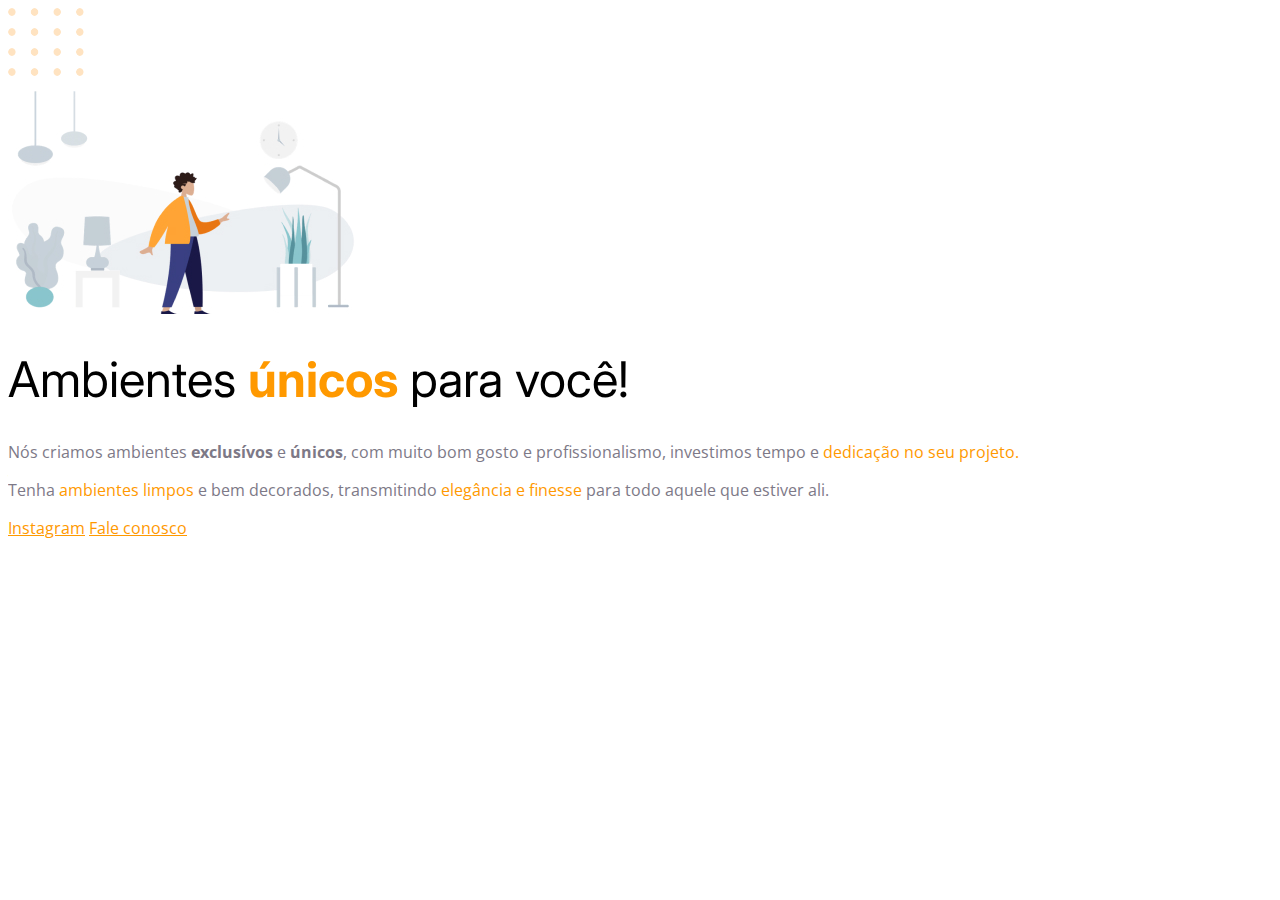
==== index.html @ 3a6441bd "Carregando arquivos existentes" ====
<!DOCTYPE html>
<html lang="pt-br">
  <head>
    <link rel="preconnect" href="https://fonts.googleapis.com" />
    <link rel="preconnect" href="https://fonts.gstatic.com" crossorigin />

    <meta charset="UTF-8" />
    <meta name="viewport" content="width=device-width, initial-scale=1.0" />

    <link rel="stylesheet" href="/css/style.css" />

    <title>Móveis customizados</title>

    <link
      href="https://fonts.googleapis.com/css2?family=Inter:wght@400;700&family=Open+Sans:wght@400;700&display=swap"
      rel="stylesheet"
    />

    <img
      src="/images/balls-decoration.svg"
      alt="Bolinhas laranjas no canto direito inferior da tela"
    />

    <div id="hero">
      <img
        src="/images/image 1.jpg"
        alt="Desenho de uma pessoa vestindo camisa amarela"
      />
    </div>

    <div class="header-text">
      <h1>Ambientes <span>únicos</span> para você!</h1>

      <p>
        Nós criamos ambientes <strong>exclusívos</strong> e
        <strong>únicos</strong>, com muito bom gosto e profissionalismo,
        investimos tempo e <span>dedicação no seu projeto.</span>
      </p>

      <p>
        Tenha <span>ambientes limpos</span> e bem decorados, transmitindo
        <span> elegância e finesse</span>
        para todo aquele que estiver ali.
      </p>
    </div>

    <div class="footer">
      <a href="https://instagram.com/moveisparavoce">Instagram</a>
      <a href="mailto:contato@moveisparavoce.com">Fale conosco</a>
    </div>
  </head>
  <body></body>
</html>
---- css/style.css ----
h1{
  font-family: 'Inter', sans-serif;
  font-size: 49px;
  line-height: 56px;
  font-weight: normal;

}

h1 span{
  font-weight: bold;
}

body{
  font-family: 'Open Sans', sans-serif;
}

span, a{

  color:#FF9900;
}

p{
  color: #7D7987;
}
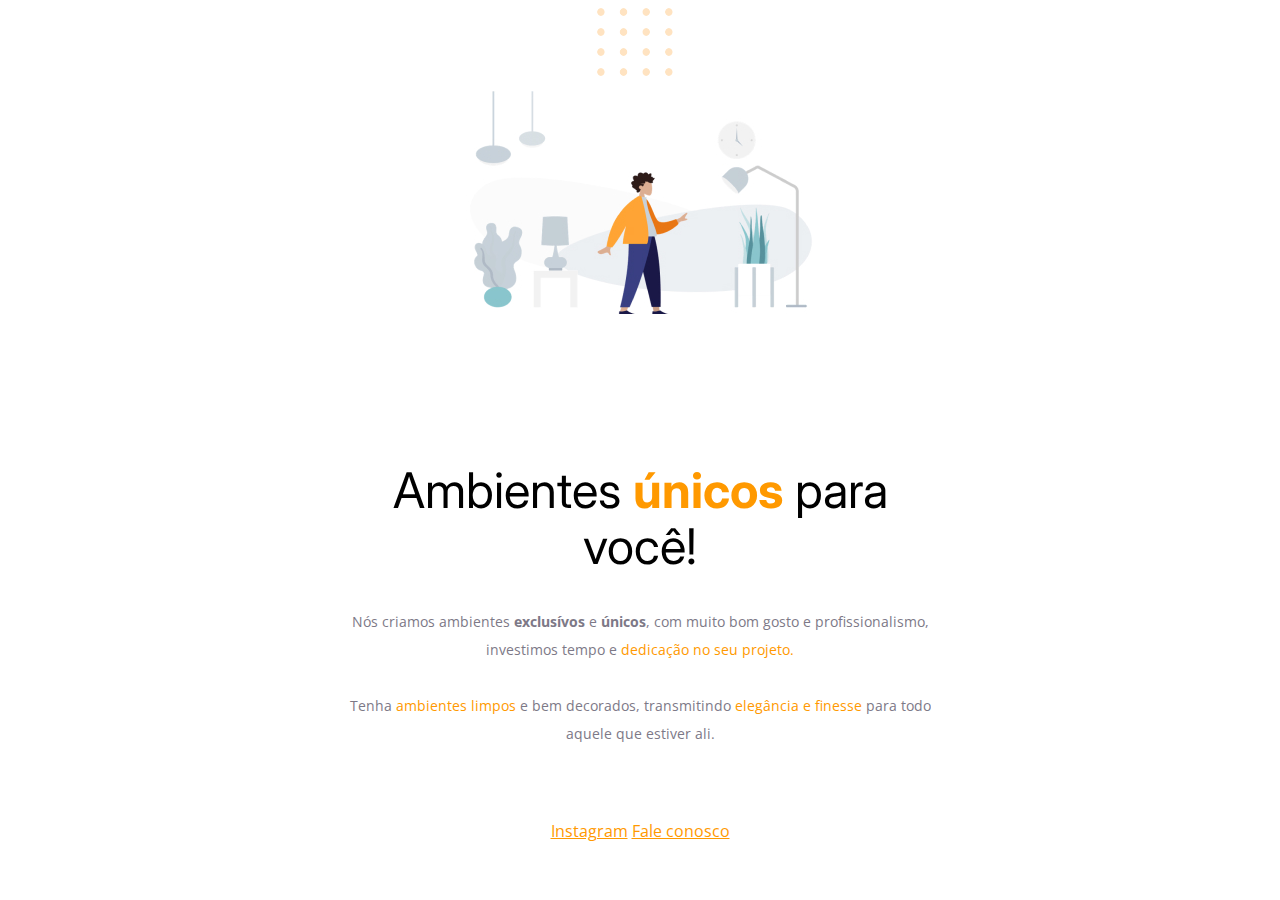
==== commit b459cc5a: "Subida de arquivos" ====
--- a/index.html
+++ b/index.html
@@ -16,38 +16,40 @@
       rel="stylesheet"
     />
 
-    <img
-      src="/images/balls-decoration.svg"
-      alt="Bolinhas laranjas no canto direito inferior da tela"
-    />
+    <body>
+      <img
+        src="/images/balls-decoration.svg"
+        alt="Bolinhas laranjas no canto direito inferior da tela"
+      />
 
-    <div id="hero">
-      <img
-        src="/images/image 1.jpg"
-        alt="Desenho de uma pessoa vestindo camisa amarela"
-      />
-    </div>
+      <div id="hero">
+        <img
+          src="/images/image 1.jpg"
+          alt="Desenho de uma pessoa vestindo camisa amarela"
+        />
+      </div>
 
-    <div class="header-text">
-      <h1>Ambientes <span>únicos</span> para você!</h1>
+      <div id="header-text">
+        <h1>Ambientes <span>únicos</span> para você!</h1>
 
-      <p>
-        Nós criamos ambientes <strong>exclusívos</strong> e
-        <strong>únicos</strong>, com muito bom gosto e profissionalismo,
-        investimos tempo e <span>dedicação no seu projeto.</span>
-      </p>
+        <p>
+          Nós criamos ambientes <strong>exclusívos</strong> e
+          <strong>únicos</strong>, com muito bom gosto e profissionalismo,
+          investimos tempo e <span>dedicação no seu projeto.</span>
 
-      <p>
-        Tenha <span>ambientes limpos</span> e bem decorados, transmitindo
-        <span> elegância e finesse</span>
-        para todo aquele que estiver ali.
-      </p>
-    </div>
+          <br />
+          <br />
 
-    <div class="footer">
-      <a href="https://instagram.com/moveisparavoce">Instagram</a>
-      <a href="mailto:contato@moveisparavoce.com">Fale conosco</a>
-    </div>
+          Tenha <span>ambientes limpos</span> e bem decorados, transmitindo
+          <span> elegância e finesse</span>
+          para todo aquele que estiver ali.
+        </p>
+      </div>
+
+      <div class="footer">
+        <a href="https://instagram.com/moveisparavoce">Instagram</a>
+        <a href="mailto:contato@moveisparavoce.com">Fale conosco</a>
+      </div>
+    </body>
   </head>
-  <body></body>
 </html>
--- a/css/style.css
+++ b/css/style.css
@@ -1,3 +1,8 @@
+body{
+  font-family: 'Open Sans', sans-serif;
+  text-align: center;
+}
+
 h1{
   font-family: 'Inter', sans-serif;
   font-size: 49px;
@@ -10,8 +15,13 @@
   font-weight: bold;
 }
 
-body{
-  font-family: 'Open Sans', sans-serif;
+#hero, #header-text {
+  width: 592px;
+  margin: 0 auto 72px;
+}
+
+#hero img{
+  margin-bottom: 72px;
 }
 
 span, a{
@@ -21,4 +31,6 @@
 
 p{
   color: #7D7987;
+  font-size: 14px;
+  line-height: 28px;
 }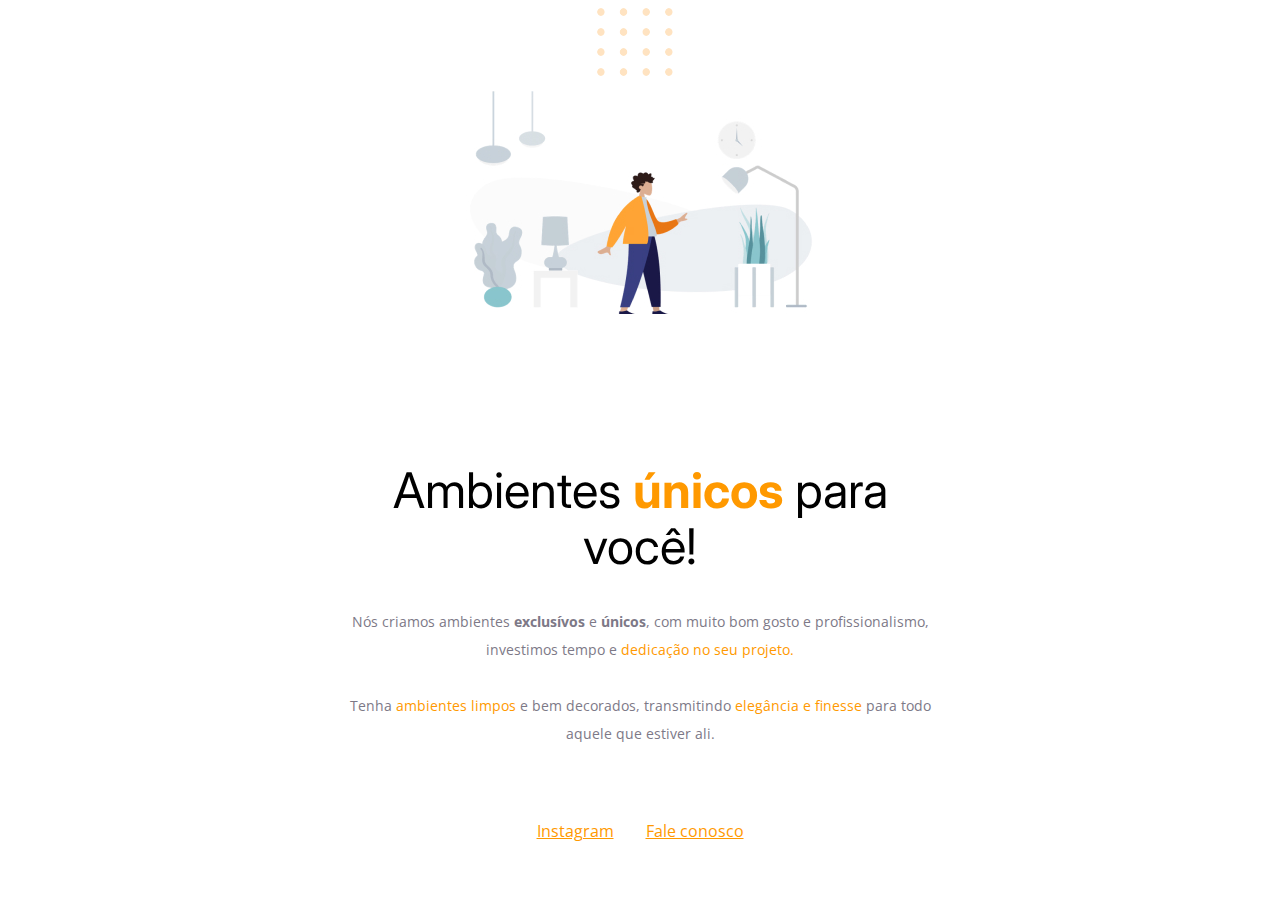
==== commit 889df570: "Alterações dia 01-09-2022" ====
--- a/index.html
+++ b/index.html
@@ -46,7 +46,7 @@
         </p>
       </div>
 
-      <div class="footer">
+      <div id="footer">
         <a href="https://instagram.com/moveisparavoce">Instagram</a>
         <a href="mailto:contato@moveisparavoce.com">Fale conosco</a>
       </div>
--- a/css/style.css
+++ b/css/style.css
@@ -33,4 +33,8 @@
   color: #7D7987;
   font-size: 14px;
   line-height: 28px;
+}
+/*Essa instrução quer dizer que pega o ultimo A depois de A. Ou seja vai pular o primeiro e pegar os demais*/
+#footer a + a{
+  margin-left: 28px;
 }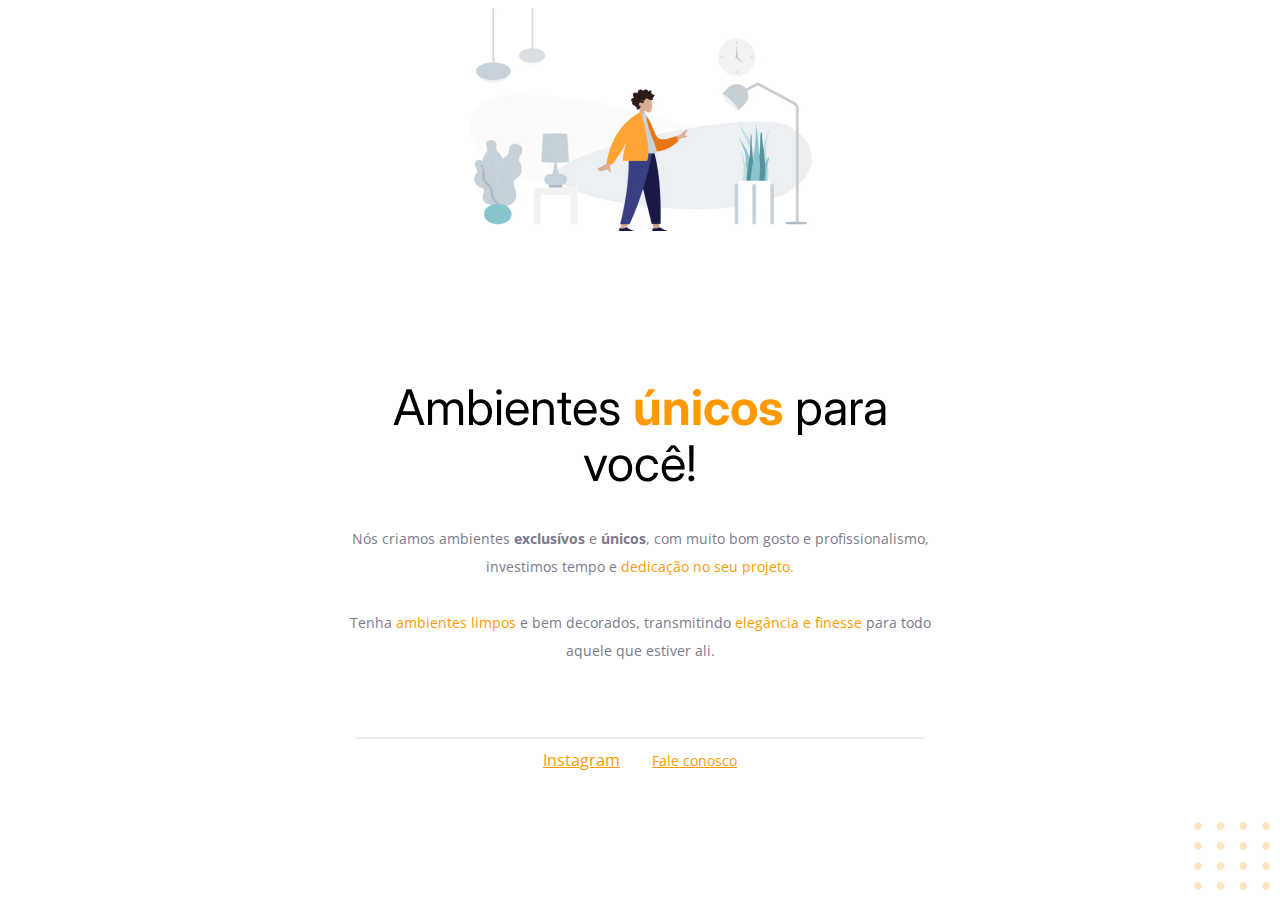
==== commit 3d46cade: "Finalizando Stage 02" ====
--- a/index.html
+++ b/index.html
@@ -18,6 +18,7 @@
 
     <body>
       <img
+        id="balls"
         src="/images/balls-decoration.svg"
         alt="Bolinhas laranjas no canto direito inferior da tela"
       />
@@ -46,8 +47,12 @@
         </p>
       </div>
 
+      <div id="line"></div>
+
       <div id="footer">
-        <a href="https://instagram.com/moveisparavoce">Instagram</a>
+        <a href="https://instagram.com/moveisparavoce" target="_blank"
+          >Instagram</a
+        >
         <a href="mailto:contato@moveisparavoce.com">Fale conosco</a>
       </div>
     </body>
--- a/css/style.css
+++ b/css/style.css
@@ -34,7 +34,28 @@
   font-size: 14px;
   line-height: 28px;
 }
+
+#line{
+  width: 568px;
+  height: 0px;
+  border: 1px solid #ECEFF2;
+  margin: 0 auto 8px;
+}
+
+#footer{
+  margin-bottom: 33px;
+}
+
 /*Essa instrução quer dizer que pega o ultimo A depois de A. Ou seja vai pular o primeiro e pegar os demais*/
 #footer a + a{
   margin-left: 28px;
+  font-size: 14px;
+  line-height: 28px;
+}
+
+#balls{
+  position: fixed;
+  bottom: 0px;
+  right: 0px;
+
 }